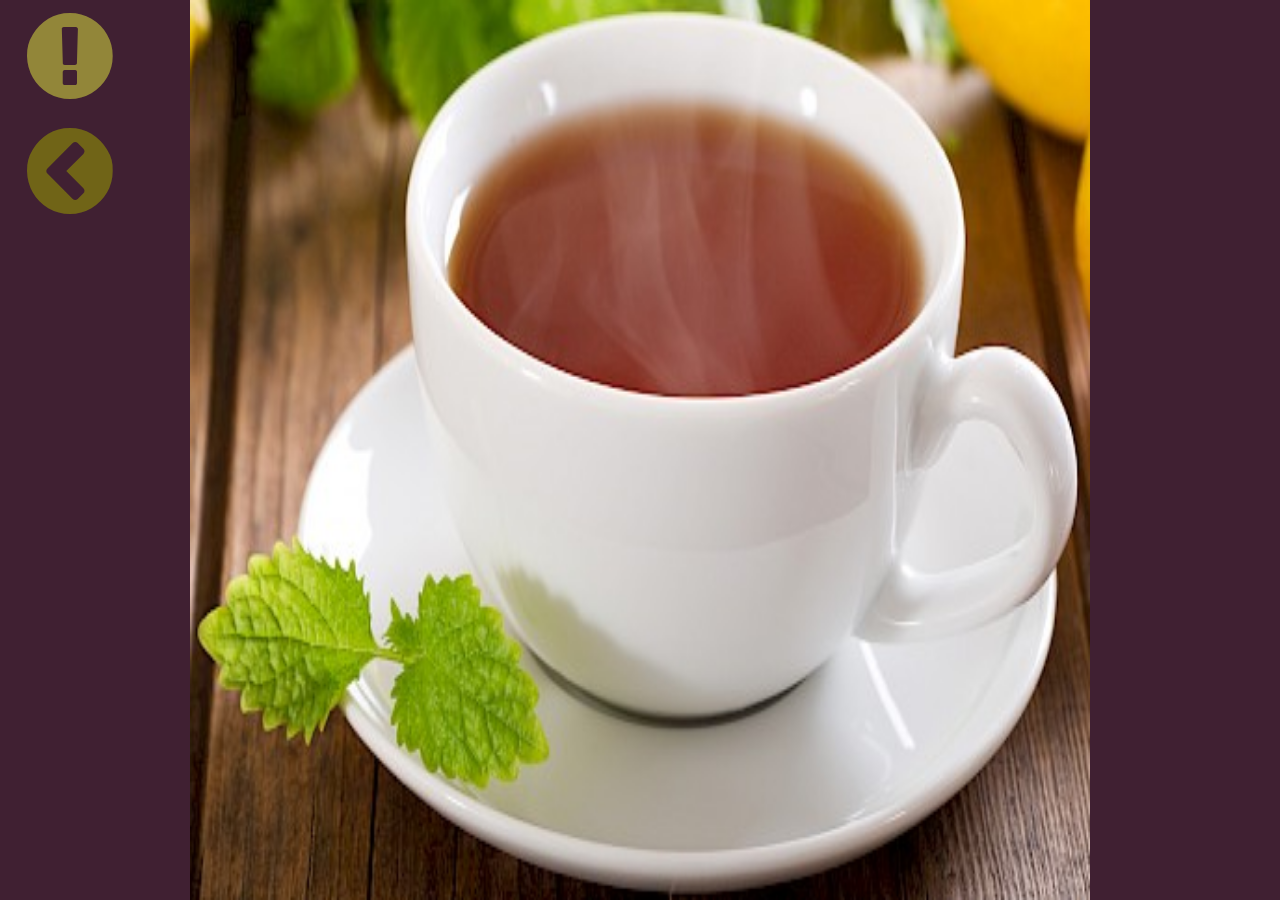
==== index.html @ 7c6d5cae "Add files via upload" ====
<!DOCTYPE HTML>
<html lang="pl">
<head>
	<meta charset="utf-8" />
	<title>Ave Herbata!</title>
	<link rel="stylesheet" href="style.css" type="text/css" />
	<link rel="stylesheet" href="css/css/fontello.css" type="text/css" />
	<script type="text/javascript" src="jQuery.js"></script>
	<script type="text/javascript" src="script.js"></script>
</head>
<body>
	<div>
		<div onclick="zmien()" class="icon-attention-circled"></div>
		<div onclick="cofnij()" class="icon-angle-circled-left"></div>
	</div>	
	<div id="div0" class="i0">
		<img src="img/herbata.png" class="i1" id="input0" onClick='podziel("0")' />
	</div>
</body>
</html>
---- style.css ----
html{
	height: 100%;
}

body{
	background-color: #402032;
	margin: 0;
	height: 100%
}

.i0{
	position: fixed;
	left: 0;
	right: 0;
	top: 0;
	bottom: 0;
	margin: auto;
}

.i1{
	display: block;
	height: 100%;
	width: 100%;
}

.d1{
	display: block;
	float: left;
	height: 50%;
	width: 50%;
}

.icon-attention-circled{
	cursor: pointer;
	font-size: 100px;
	color: #706417;
}
.icon-attention-circled:hover{
	color: #928639;
}

.icon-angle-circled-left{
	cursor: pointer;
	font-size: 100px;
	color: #706417;
}
.icon-angle-circled-left:hover{
	color: #928639;
}
---- css/css/fontello.css ----
@font-face {
  font-family: 'fontello';
  src: url('../font/fontello.eot?12088759');
  src: url('../font/fontello.eot?12088759#iefix') format('embedded-opentype'),
       url('../font/fontello.woff2?12088759') format('woff2'),
       url('../font/fontello.woff?12088759') format('woff'),
       url('../font/fontello.ttf?12088759') format('truetype'),
       url('../font/fontello.svg?12088759#fontello') format('svg');
  font-weight: normal;
  font-style: normal;
}
/* Chrome hack: SVG is rendered more smooth in Windozze. 100% magic, uncomment if you need it. */
/* Note, that will break hinting! In other OS-es font will be not as sharp as it could be */
/*
@media screen and (-webkit-min-device-pixel-ratio:0) {
  @font-face {
    font-family: 'fontello';
    src: url('../font/fontello.svg?12088759#fontello') format('svg');
  }
}
*/
 
 [class^="icon-"]:before, [class*=" icon-"]:before {
  font-family: "fontello";
  font-style: normal;
  font-weight: normal;
  speak: never;
 
  display: inline-block;
  text-decoration: inherit;
  width: 1em;
  margin-right: .2em;
  text-align: center;
  /* opacity: .8; */
 
  /* For safety - reset parent styles, that can break glyph codes*/
  font-variant: normal;
  text-transform: none;
 
  /* fix buttons height, for twitter bootstrap */
  line-height: 1em;
 
  /* Animation center compensation - margins should be symmetric */
  /* remove if not needed */
  margin-left: .2em;
 
  /* you can be more comfortable with increased icons size */
  /* font-size: 120%; */
 
  /* Font smoothing. That was taken from TWBS */
  -webkit-font-smoothing: antialiased;
  -moz-osx-font-smoothing: grayscale;
 
  /* Uncomment for 3D effect */
  /* text-shadow: 1px 1px 1px rgba(127, 127, 127, 0.3); */
}
 
.icon-attention-circled:before { content: '\e800'; } /* '' */
.icon-angle-circled-left:before { content: '\f137'; } /* '' */
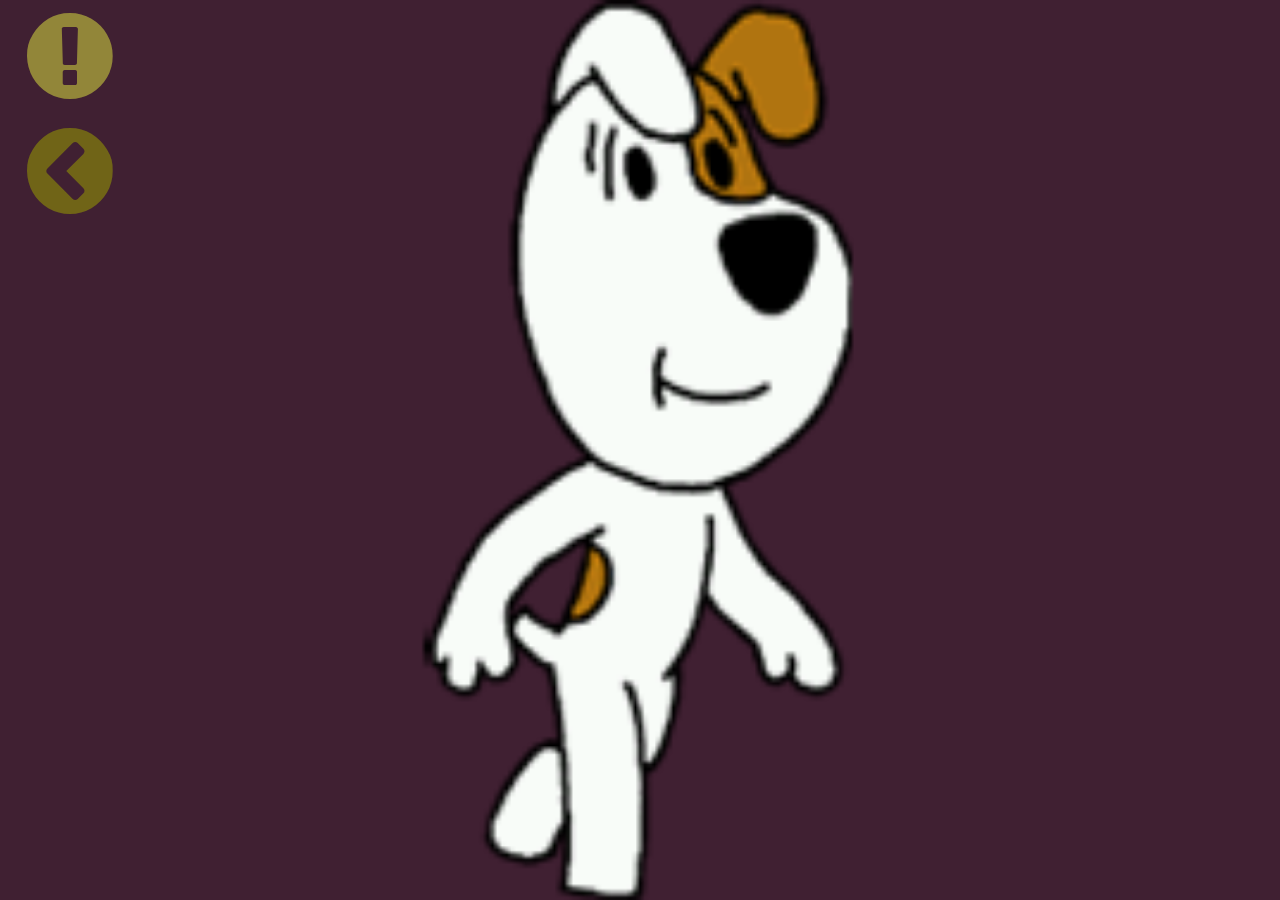
==== commit 23916199: "Update index.html" ====
--- a/index.html
+++ b/index.html
@@ -2,7 +2,7 @@
 <html lang="pl">
 <head>
 	<meta charset="utf-8" />
-	<title>Ave Herbata!</title>
+	<title>Reksio!</title>
 	<link rel="stylesheet" href="style.css" type="text/css" />
 	<link rel="stylesheet" href="css/css/fontello.css" type="text/css" />
 	<script type="text/javascript" src="jQuery.js"></script>
@@ -14,7 +14,7 @@
 		<div onclick="cofnij()" class="icon-angle-circled-left"></div>
 	</div>	
 	<div id="div0" class="i0">
-		<img src="img/herbata.png" class="i1" id="input0" onClick='podziel("0")' />
+		<img src="img/reksio5_63.png" class="i1" id="input0" onClick='podziel("0")' />
 	</div>
 </body>
-</html>+</html>
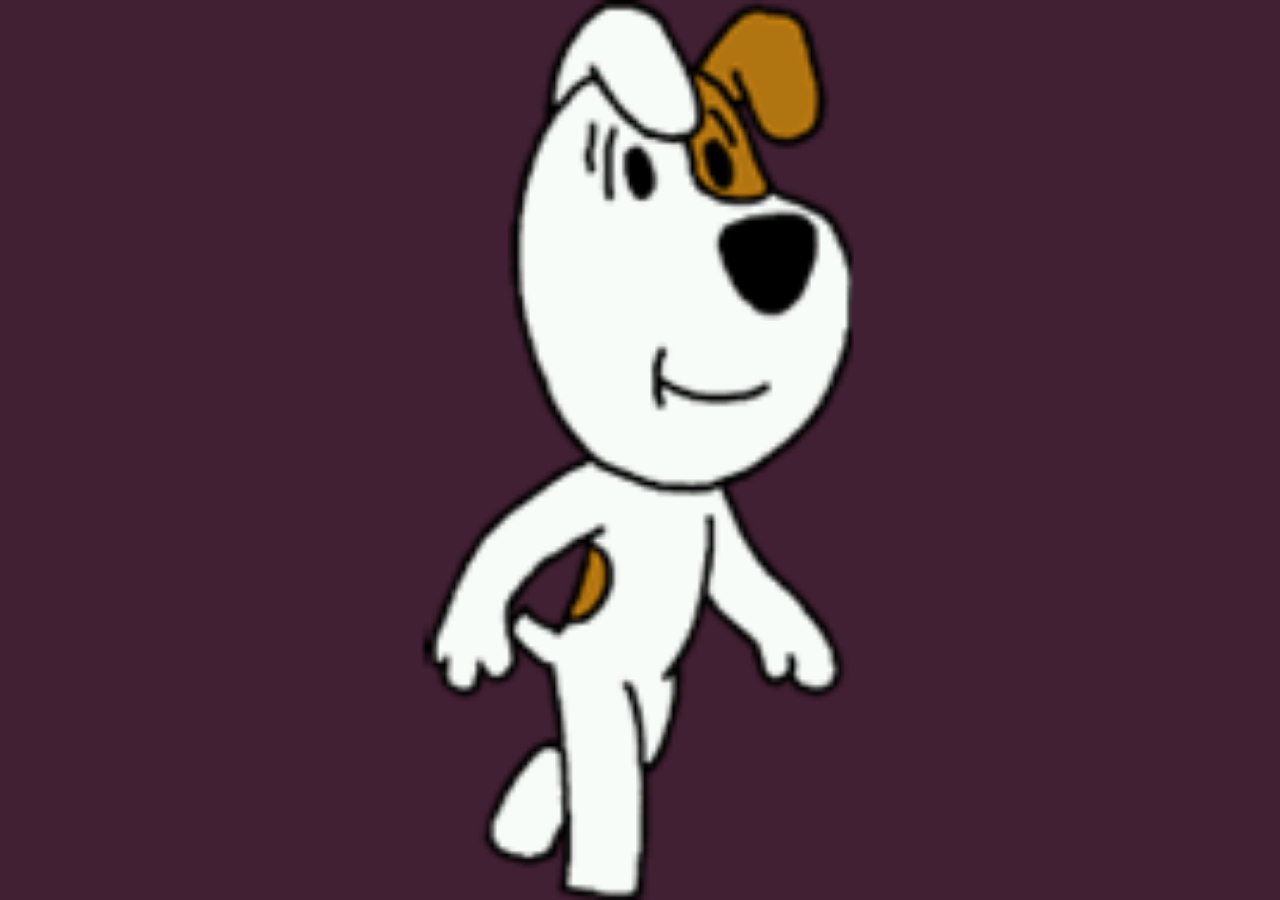
==== commit 12d53d3b: "Update index.html" ====
--- a/index.html
+++ b/index.html
@@ -10,11 +10,10 @@
 </head>
 <body>
 	<div>
-		<div onclick="zmien()" class="icon-attention-circled"></div>
-		<div onclick="cofnij()" class="icon-angle-circled-left"></div>
-	</div>	
+		<span class=".icon-attention-circled" onclick="zmien()"></span>
+	</div>
 	<div id="div0" class="i0">
-		<img src="img/reksio5_63.png" class="i1" id="input0" onClick='podziel("0")' />
+		<img src="img/reksio.png" class="i1" id="input0" onClick='podziel("0")' />
 	</div>
 </body>
 </html>
